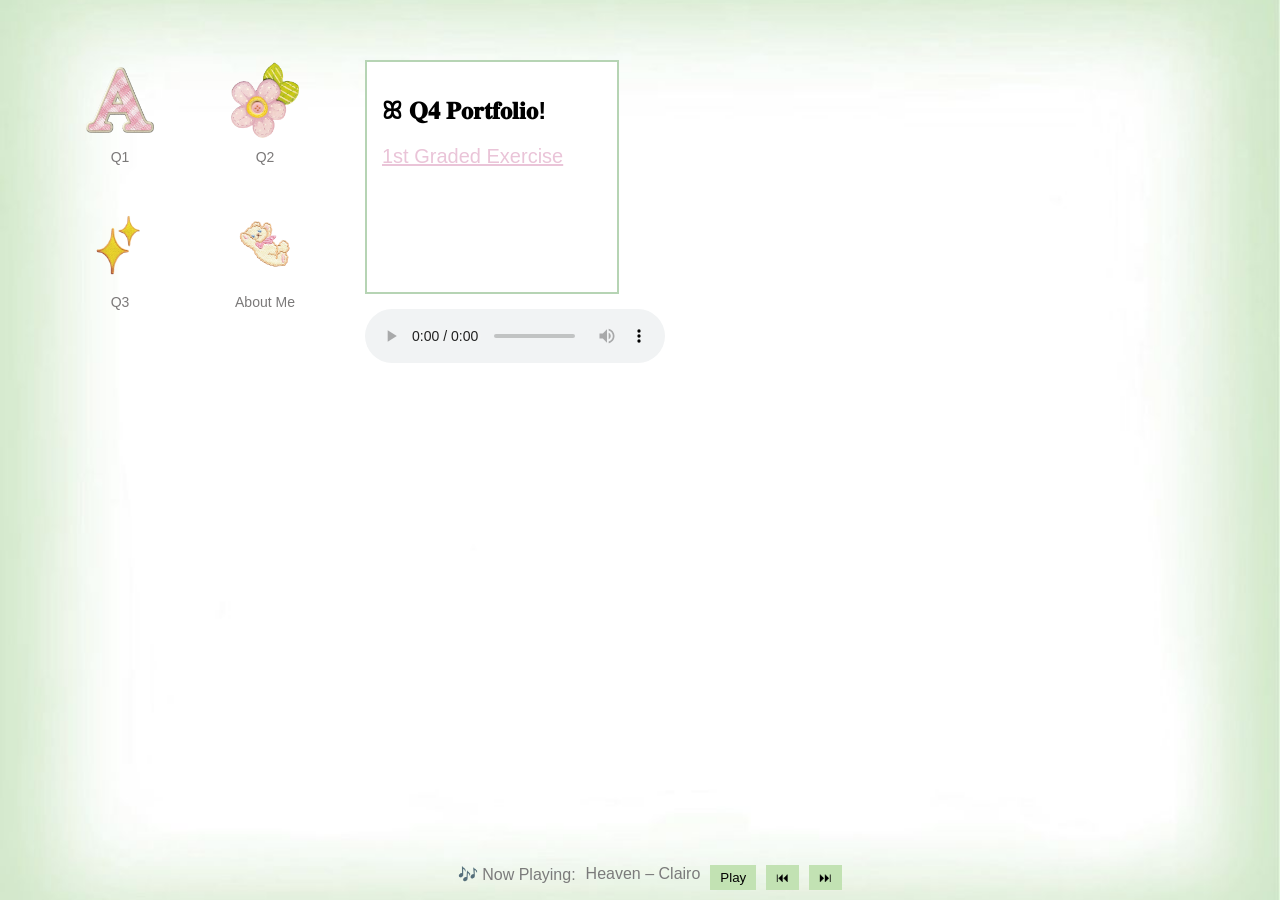
==== index.html @ f62972d5 "final final" ====
<!DOCTYPE html>
<html lang="en">

<head>
<meta charset="UTF-8">
<meta name="viewport" content="width=device-width, initial-scale=1.0">

<title> my portfolio ⊹ ࣪ ˖ </title>

<link rel="icon" href="assets/favicon.png">
<link rel="stylesheet" href="style.css">
</head>

<body>

<div class="container">

    <!-- buttons!! -->
    <div class="buttons-grid">

        <div class="button-item">
            <button class="icon-btn" id="btn1">
                <img src="assets/icon1.png">
            </button>
            <p>Q1</p>
        </div>

        <div class="button-item">
            <button class="icon-btn" id="btn2">
                <img src="assets/icon2.png">
            </button>
            <p>Q2</p>
        </div>

        <div class="button-item">
            <button class="icon-btn" id="btn3">
                <img src="assets/icon3.png">
            </button>
            <p>Q3</p>
        </div>

        <div class="button-item">
            <button class="icon-btn" id="btn4">
                <img src="assets/icon4.png">
            </button>
            <p>About Me</p>
        </div>

    </div>


    <!-- text area -->
    <div class="text-area">

        <div class="text-square">
            <h2> ꕤ 𝐐𝟒 𝐏𝐨𝐫𝐭𝐟𝐨𝐥𝐢𝐨!</h2>
                <nav>
                     <ul style="list-style: none; padding: 0; font-size: 20px;">
                        <li>
                            <a href="/CS3_4thQtrPortfolio_CesiumCalaquian/public/q41gCesiumCalaquian.html" style="color: rgb(234, 196, 216);">
                                1st Graded Exercise
                             </a>
                        </li>

        </div>

      <div class="about-box" id="aboutBox">

  <!-- Main About Me section -->
  <div id="aboutMain">
    <h3>ꕤ 𝐀𝐛𝐨𝐮𝐭 𝐌𝐞</h3>
    <p><strong>Amanda!</strong></p>
    <p>
      ♡'s pompompurin, blue, music, fashion, mangos, dubai chocolate, matcha, clairo, baking, games, hironos, film
    </p>
  </div>

  <!-- Clickable links -->
  <p class="links">
    <span class="highlight" id="cinemaBtn">cinema</span>
    <span class="star">✰</span>
    <span class="highlight" id="musicBtn">music</span>
  </p>

  <!-- Dynamic content -->
  <div id="aboutContent"></div>

</div>

<audio id="player" controls></audio>

<!-- music player thingyy -->
<div class="now-playing">

🎶 Now Playing:
<span id="songInfo">Song Title – Artist</span>

<button id="playBtn">Play</button>
<button id="prevBtn">⏮</button>
<button id="nextBtn">⏭</button>

</div>

<audio id="audio"></audio>

<script src="script.js"></script>

</body>
</html>
---- style.css ----
body{

margin:0;
font-family:Arial;

/* BACKGROUND IMAGE */
background-image:url("assets/websitebg.jpg");
background-size:cover;
background-position:center;
background-attachment:fixed;

}

/* MAIN LAYOUT */

.container{

display:flex;
gap:40px;
padding:60px;

}

/* BUTTON GRID */

.buttons-grid{

display:grid;
grid-template-columns:repeat(2,120px);
grid-template-rows:repeat(2,120px);
gap:25px;

}

/* BUTTON ITEM */

.button-item{

text-align:center;

}

/* ICON BUTTON */

.icon-btn{

width:80px;
height:80px;
border:none;
background:none;
cursor:pointer;

}

.icon-btn img{

width:100%;
height:100%;
object-fit:contain;
transition:transform .2s;

}

.icon-btn:hover img{

transform:scale(1.1);

}

/* TEXT UNDER BUTTON */

.button-item p{

margin-top:6px;
font-size:14px;
color:rgb(123, 121, 121);

}


/* RIGHT SIDE TEXT AREA */

.text-area{

display:flex;
flex-direction:column;
gap:15px;

}

/* MAIN TEXT BOX */

.text-square{

width:220px;
min-height:200px;

background:white;
padding:15px;
border:2px solid rgb(182, 212, 180);

}

.links{

text-align:center;
margin-top:10px;

}

.highlight{

cursor:pointer;
font-weight:bold;
text-decoration:underline;
color:#94a9d5;

}

.highlight:hover{

color:rgb(234, 196, 216);

}

.star{

margin:0 8px;
color:#888;

}

/* ABOUT BOX */

.about-box{

width:220px;
padding:15px;

background:white;
border:2px solid rgb(182, 212, 180);

display:none;

}

.links {
  text-align: center;
  margin-top: 10px;
  font-size: 15px;
}

.highlight {
  cursor: pointer;
  font-weight: bold;
  text-decoration: underline;
  color: rgb(203, 218, 251);
}

.highlight:hover {
  color: rgb(234, 196, 216);;
}

.star {
  margin: 0 8px;
  color: rgb(136, 136, 136);
}

#aboutContent {
  margin-top: 12px;
  font-size: 14px;
  display: none; /* hidden until click */
}

.backBtn {
  display: block;
  margin-top: 10px;
  cursor: pointer;
  color: rgb(234, 196, 216);;
  text-decoration: underline;
  font-size: 12px;
}

.backBtn:hover {
  color: rgb(203, 218, 251);
}


/* MUSIC PLAYER */

.now-playing{

position:fixed;
bottom:0;
left:0;

width:100%;

color:rgb(123, 123, 123);

padding:10px;

display:flex;
justify-content:center;
gap:10px;

}

.now-playing button{

border:none;
padding:5px 10px;
cursor:pointer;

background:#c2e2b3;

}
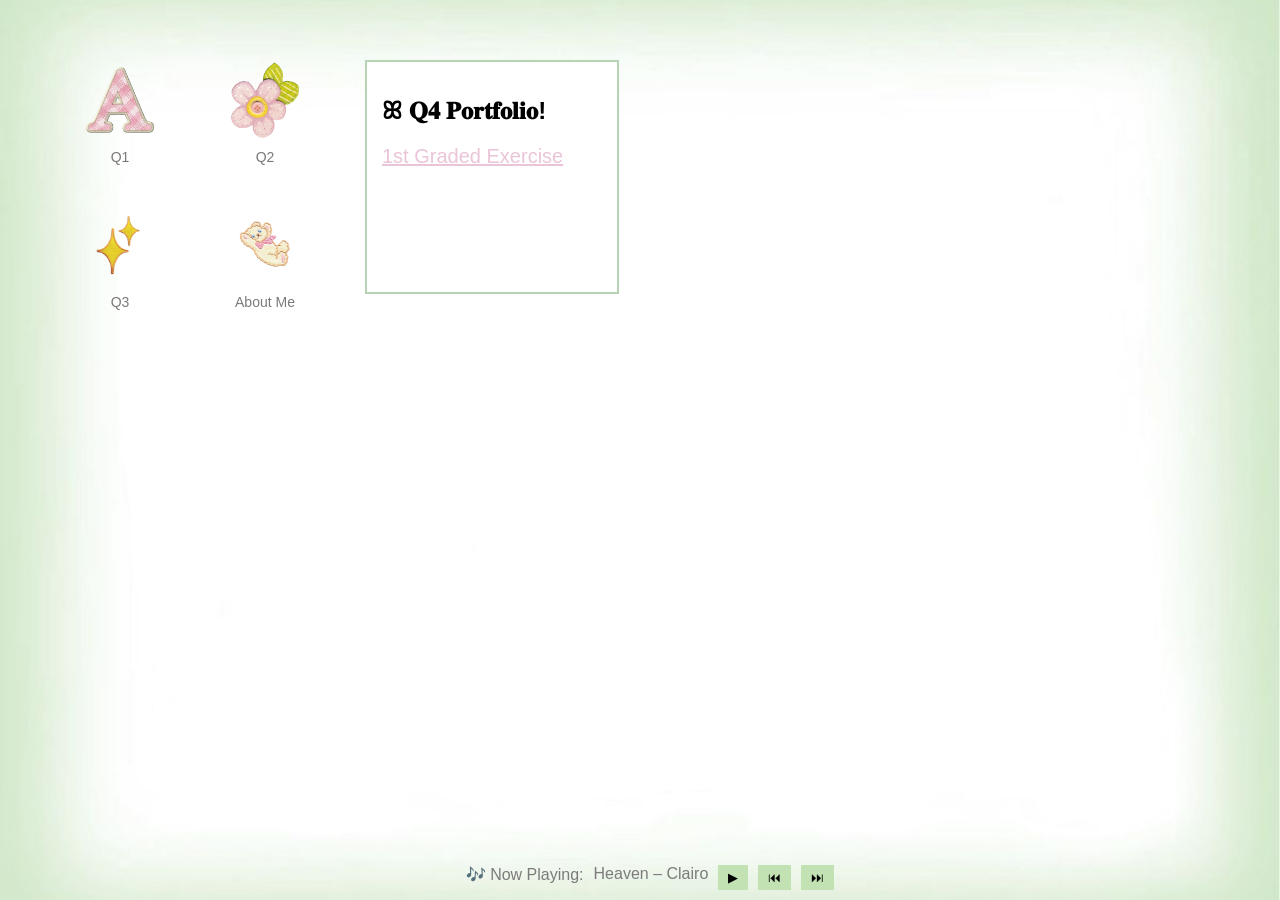
==== commit d8f95684: "final final pls" ====
--- a/index.html
+++ b/index.html
@@ -57,7 +57,7 @@
                 <nav>
                      <ul style="list-style: none; padding: 0; font-size: 20px;">
                         <li>
-                            <a href="/CS3_4thQtrPortfolio_CesiumCalaquian/public/q41gCesiumCalaquian.html" style="color: rgb(234, 196, 216);">
+                            <a href="public/q41gCesiumCalaquian.html" style="color: rgb(234, 196, 216);">
                                 1st Graded Exercise
                              </a>
                         </li>
@@ -87,15 +87,13 @@
 
 </div>
 
-<audio id="player" controls></audio>
-
 <!-- music player thingyy -->
 <div class="now-playing">
 
 🎶 Now Playing:
 <span id="songInfo">Song Title – Artist</span>
 
-<button id="playBtn">Play</button>
+<button id="playBtn">▶</button>
 <button id="prevBtn">⏮</button>
 <button id="nextBtn">⏭</button>
 
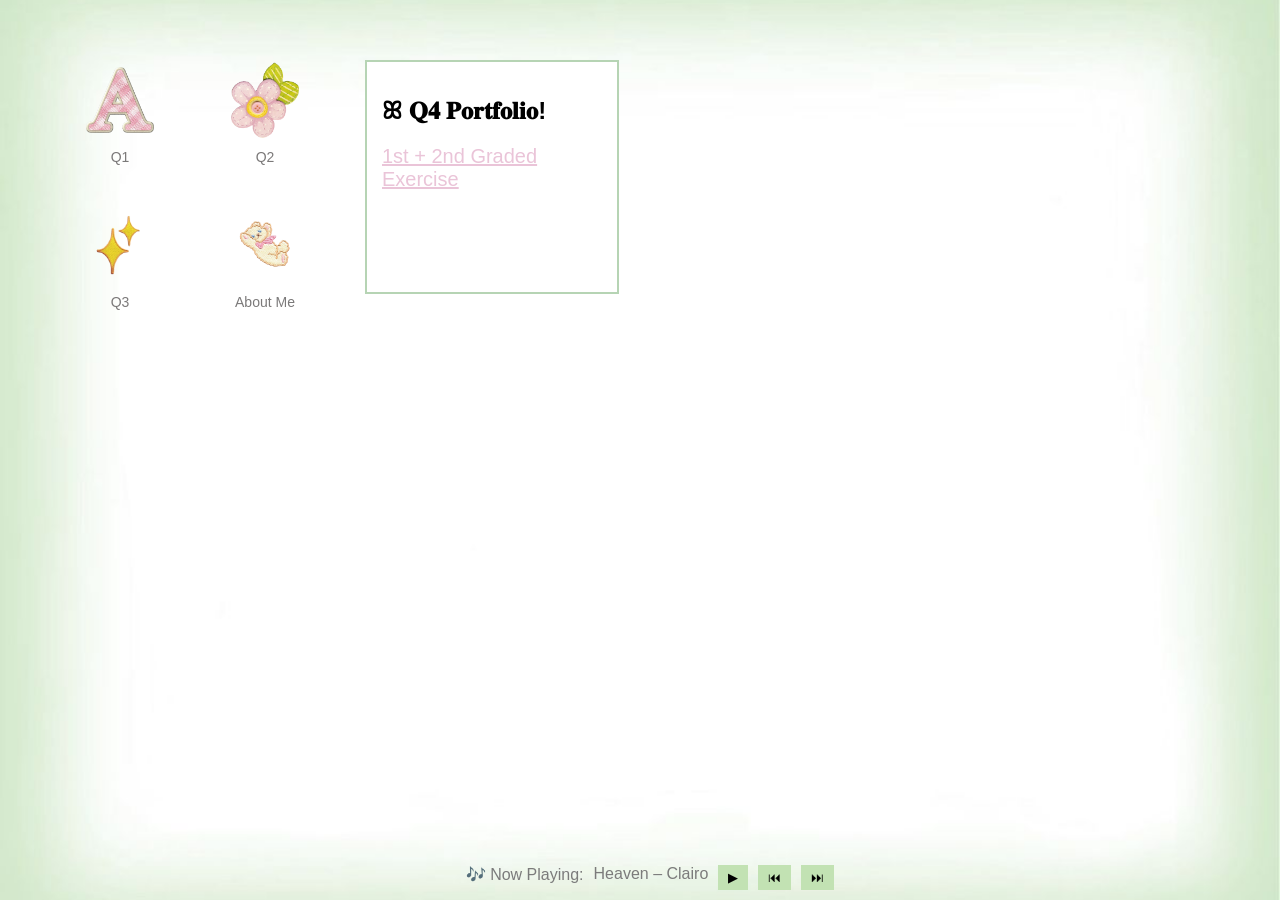
==== commit 53bb1c9d: "2nd graded" ====
--- a/index.html
+++ b/index.html
@@ -58,7 +58,7 @@
                      <ul style="list-style: none; padding: 0; font-size: 20px;">
                         <li>
                             <a href="public/q41gCesiumCalaquian.html" style="color: rgb(234, 196, 216);">
-                                1st Graded Exercise
+                                1st + 2nd Graded Exercise
                              </a>
                         </li>
 
@@ -90,7 +90,7 @@
 <!-- music player thingyy -->
 <div class="now-playing">
 
-🎶 Now Playing:
+🎶 Now Playing: 
 <span id="songInfo">Song Title – Artist</span>
 
 <button id="playBtn">▶</button>
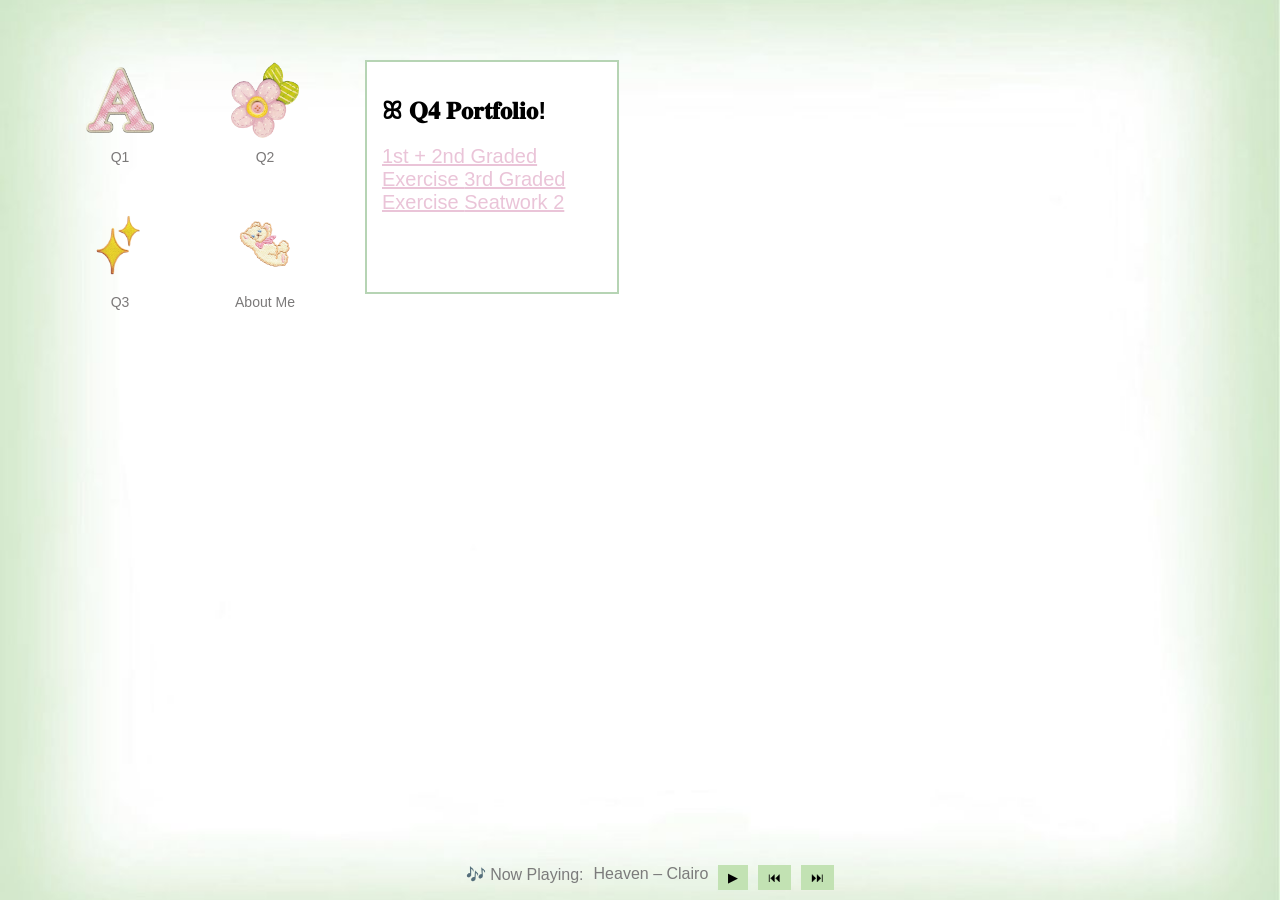
==== commit 0d87da6c: "sw" ====
--- a/index.html
+++ b/index.html
@@ -58,7 +58,13 @@
                      <ul style="list-style: none; padding: 0; font-size: 20px;">
                         <li>
                             <a href="public/q41gCesiumCalaquian.html" style="color: rgb(234, 196, 216);">
-                                1st + 2nd Graded Exercise
+                                1st + 2nd Graded Exercise                                        
+                            </a>
+                            <a href="public/q42gCesiumCalaquian.html" style="color: rgb(234, 196, 216);">
+                                3rd Graded Exercise                                        
+                            </a>
+                            <a href="public/CesiumCalaquianseatwork2.html" style="color: rgb(234, 196, 216);">
+                                Seatwork 2                                       
                              </a>
                         </li>
 
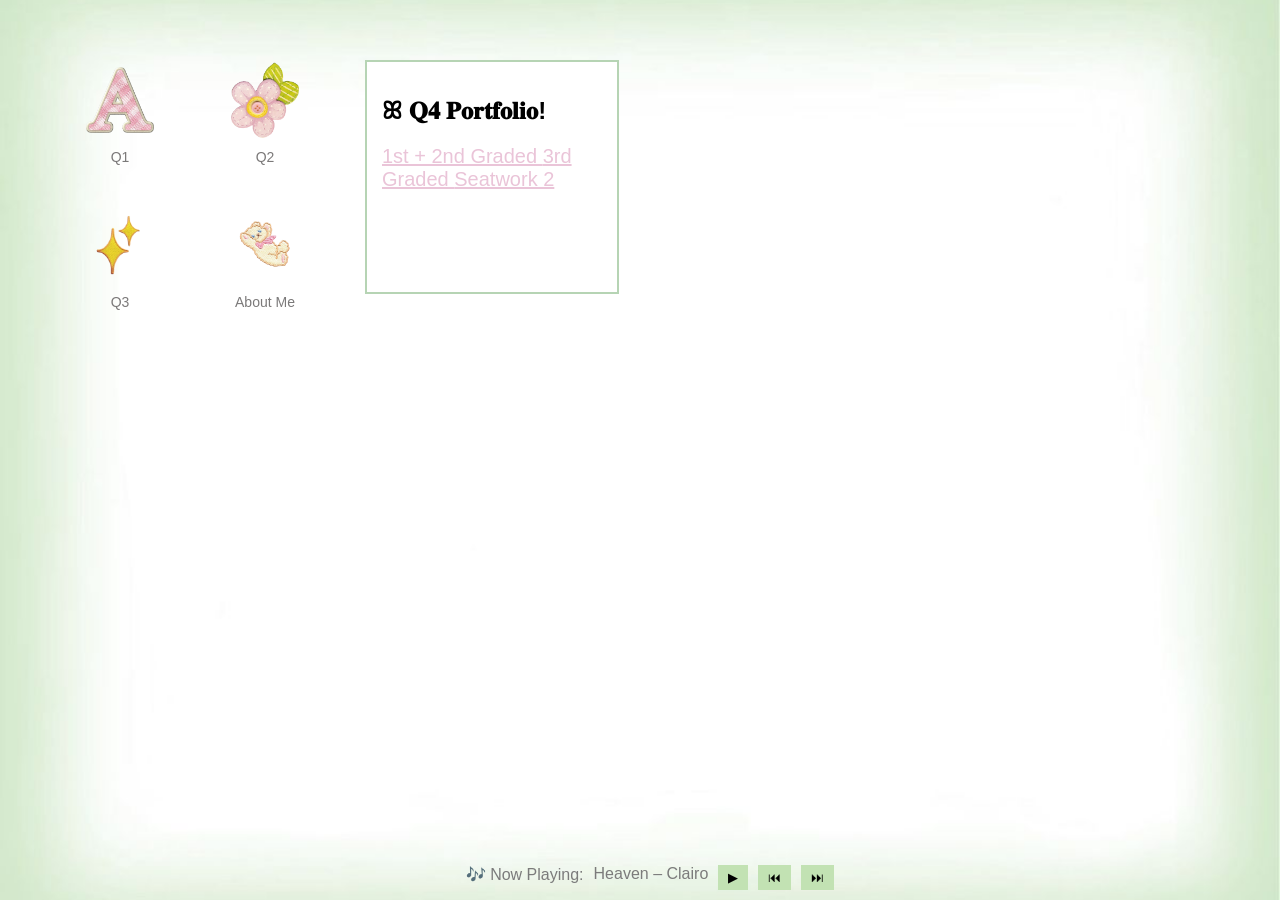
==== commit ca47eb99: "yo whats happening" ====
--- a/index.html
+++ b/index.html
@@ -58,10 +58,10 @@
                      <ul style="list-style: none; padding: 0; font-size: 20px;">
                         <li>
                             <a href="public/q41gCesiumCalaquian.html" style="color: rgb(234, 196, 216);">
-                                1st + 2nd Graded Exercise                                        
+                                1st + 2nd Graded                                    
                             </a>
                             <a href="public/q42gCesiumCalaquian.html" style="color: rgb(234, 196, 216);">
-                                3rd Graded Exercise                                        
+                                3rd Graded                                      
                             </a>
                             <a href="public/CesiumCalaquianseatwork2.html" style="color: rgb(234, 196, 216);">
                                 Seatwork 2                                       
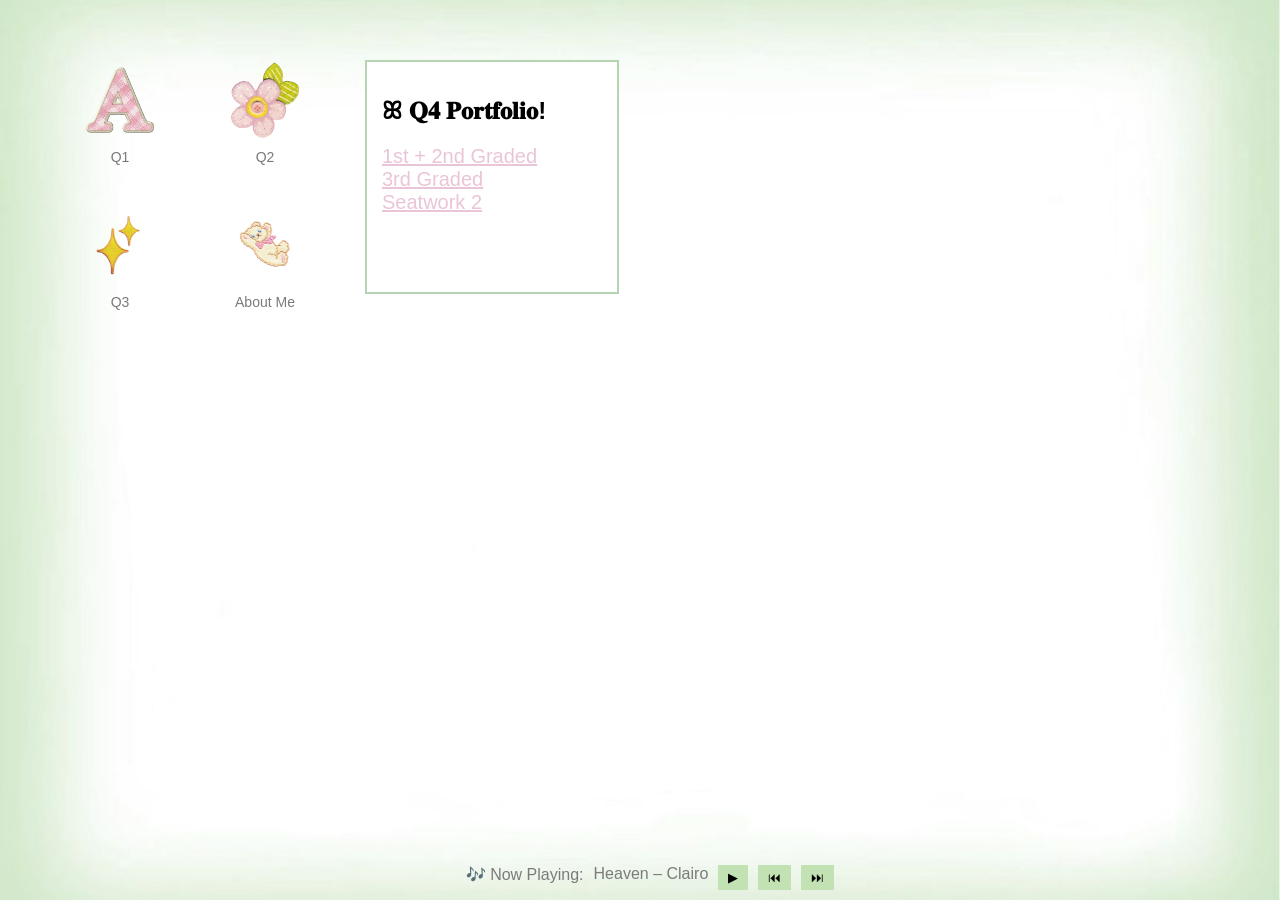
==== commit 4313478c: "ok" ====
--- a/index.html
+++ b/index.html
@@ -48,28 +48,39 @@
 
     </div>
 
+    
 
     <!-- text area -->
-    <div class="text-area">
+  <div class="text-area">
 
-        <div class="text-square">
-            <h2> ꕤ 𝐐𝟒 𝐏𝐨𝐫𝐭𝐟𝐨𝐥𝐢𝐨!</h2>
-                <nav>
-                     <ul style="list-style: none; padding: 0; font-size: 20px;">
-                        <li>
-                            <a href="public/q41gCesiumCalaquian.html" style="color: rgb(234, 196, 216);">
-                                1st + 2nd Graded                                    
-                            </a>
-                            <a href="public/q42gCesiumCalaquian.html" style="color: rgb(234, 196, 216);">
-                                3rd Graded                                      
-                            </a>
-                            <a href="public/CesiumCalaquianseatwork2.html" style="color: rgb(234, 196, 216);">
-                                Seatwork 2                                       
-                             </a>
-                        </li>
+    <div class="text-square">
+        <h2> ꕤ 𝐐𝟒 𝐏𝐨𝐫𝐭𝐟𝐨𝐥𝐢𝐨!</h2>
+        <nav>
+            <ul style="list-style: none; padding: 0; font-size: 20px;">
+                
+                <li>
+                    <a href="public/q41gCesiumCalaquian.html" style="color: rgb(234, 196, 216);">
+                        1st + 2nd Graded
+                    </a>
+                </li>
 
-        </div>
+                <li>
+                    <a href="public/q42gCesiumCalaquian.html" style="color: rgb(234, 196, 216);">
+                        3rd Graded
+                    </a>
+                </li>
 
+                <li>
+                    <a href="public/CesiumCalaquianseatwork2.html" style="color: rgb(234, 196, 216);">
+                        Seatwork 2
+                    </a>
+                </li>
+
+            </ul>
+        </nav>
+    </div>
+
+</div>
       <div class="about-box" id="aboutBox">
 
   <!-- Main About Me section -->
